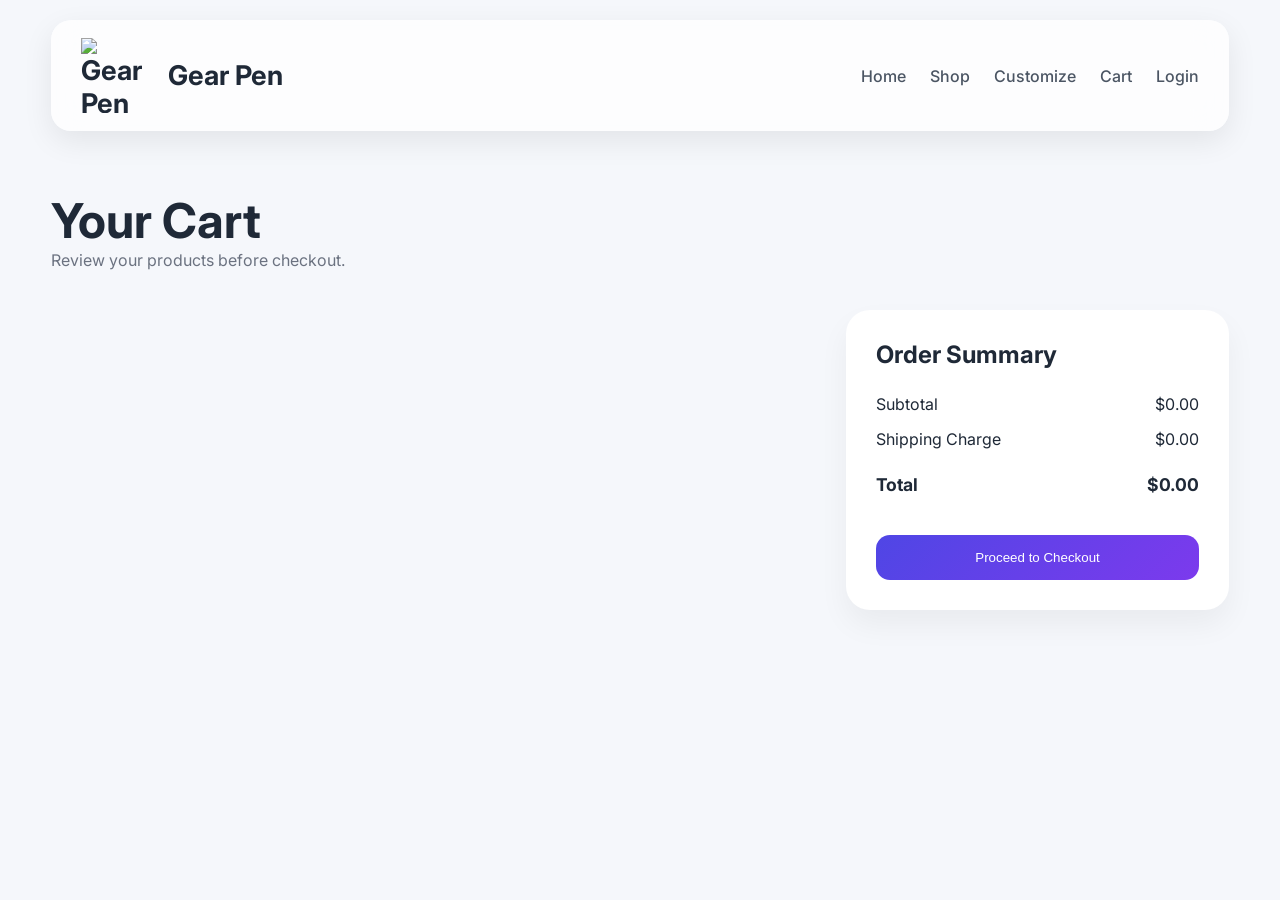
==== cart.html @ 536dc565 "Add files via upload Initial website upload" ====
<!DOCTYPE html>
<html lang="en">
<head>
    <meta charset="UTF-8">
    <meta name="viewport" content="width=device-width, initial-scale=1.0">
    <title>Cart - Gear Pen</title>

    <link rel="stylesheet" href="style.css">

    <link rel="preconnect" href="https://fonts.googleapis.com">
    <link rel="preconnect" href="https://fonts.gstatic.com" crossorigin>

    <link href="https://fonts.googleapis.com/css2?family=Inter:wght@300;400;500;600;700;800&display=swap" rel="stylesheet">
</head>

<body>

<header class="navbar">

    <div class="logo">
    <img src="images/logo.png" alt="Gear Pen Logo">
    <span>Gear Pen</span>
</div>

    <nav class="links">
        <a href="index.html">Home</a>
        <a href="shop.html">Shop</a>
        <a href="customize.html">Customize</a>
        <a href="cart.html">Cart</a>
        <a href="login.html">Login</a>
    </nav>

</header>

<section class="cart-page">

    <div class="cart-header">
        <h1>Your Cart</h1>
        <p>Review your products before checkout.</p>
    </div>

    <div class="cart-layout">

        <!-- LEFT SIDE -->

        <div class="cart-items" id="cart-items">

</div>
        <!-- RIGHT SIDE -->

        <div class="summary-card">

            <h2>Order Summary</h2>

            <div class="summary-row">
    <span>Subtotal</span>
    <span id="cart-subtotal">$0.00</span>
</div>

<div class="summary-row">
    <span>Shipping Charge</span>
    <span id="cart-shipping">$5.00</span>
</div>

<div class="summary-row total-row">
    <span>Total</span>
    <span id="cart-total">$0.00</span>
</div>
            <button class="checkout-btn" onclick="window.location.href='checkout.html'">
    Proceed to Checkout
</button>

        </div>

    </div>

</section>

<script src="script.js"></script>

</body>
</html>
---- style.css ----
/* RESET */

* {
    margin: 0;
    padding: 0;
    box-sizing: border-box;
}

body {
    font-family: 'Inter', sans-serif;
    background: #f5f7fb;
    color: #1f2937;
}

/* NAVBAR */

.navbar {
    width: 92%;
    max-width: 1300px;

    margin: 20px auto;

    display: flex;
    justify-content: space-between;
    align-items: center;

    padding: 18px 30px;

    background: rgba(255, 255, 255, 0.75);
    backdrop-filter: blur(16px);

    border-radius: 20px;

    box-shadow: 0 10px 30px rgba(0,0,0,0.08);

    position: sticky;
    top: 15px;
    z-index: 200;
}

.logo {
    display: flex;
    align-items: center;
    gap: 12px;

    font-size: 1.7rem;
    font-weight: 700;
}

.logo img {
    width: 75px;
    height: 75px;

    object-fit: contain;
}

.links {
    display: flex;
    gap: 24px;
}

.links a {
    text-decoration: none;
    color: #4b5563;
    font-weight: 500;
    transition: 0.3s;
}

.links a:hover {
    color: #4f46e5;
}

/* BUTTONS */

.btn-primary {
    display: inline-block;

    text-decoration: none;

    background: linear-gradient(
        135deg,
        #4f46e5,
        #7c3aed
    );

    color: white;

    padding: 14px 120px;

    border-radius: 12px;

    font-weight: 500;

    transition: 0.3s;
}

.btn-primary:hover {
    transform: translateY(-3px);
}

.btn-secondary {
    display: inline-block;

    text-decoration: none;

    border: 1px solid #d1d5db;

    color: #111827;

    padding: 14px 24px;

    border-radius: 12px;
}

/* HERO */

.hero {
    width: 92%;
    max-width: 1300px;

    margin: auto;

    min-height: 80vh;

    display: flex;
    align-items: center;
}

.hero-left {
    max-width: 700px;
}

.tag {
    display: inline-block;

    background: #e0e7ff;
    color: #4f46e5;

    padding: 8px 16px;

    border-radius: 999px;

    margin-bottom: 20px;

    font-size: 0.9rem;
}

.hero h1 {
    font-size: 4rem;
    line-height: 1.1;

    margin-bottom: 20px;

    font-weight: 800;
}

.hero p {
    color: #6b7280;

    font-size: 1.1rem;

    margin-bottom: 30px;
}

.hero-buttons {
    display: flex;
    gap: 15px;
}

/* CUSTOM SECTION */

.custom-highlight {
    width: 92%;
    max-width: 1300px;

    margin: 40px auto;
}

.custom-card {
    padding: 60px;

    border-radius: 60px;

    color: white;

    background: linear-gradient(
        135deg,
        #4f46e5,
        #7c3aed,
        #06b6d4
    );
}

.custom-card h2 {
    font-size: 2.3rem;
    margin-bottom: 15px;
}

.custom-card p {
    margin-bottom: 25px;
}

/* FEATURES */

.features {
    width: 92%;
    max-width: 1300px;

    margin: 80px auto;

    display: grid;

    grid-template-columns: repeat(auto-fit, minmax(250px, 1fr));

    gap: 25px;
}

.feature-box {
    background: white;

    padding: 30px;

    border-radius: 24px;

    box-shadow: 0 15px 30px rgba(0,0,0,0.05);
}

.feature-box h3 {
    margin-bottom: 15px;
}

/* PRODUCTS */

.products-section {
    width: 92%;
    max-width: 1300px;

    margin: 80px auto;
}

.products-section h2 {
    text-align: center;

    margin-bottom: 40px;

    font-size: 2rem;
}

.product-grid {
    display: grid;

    grid-template-columns: repeat(auto-fit, minmax(280px, 1fr));

    gap: 25px;
}

.card {
    background: white;

    padding: 30px;

    border-radius: 24px;

    box-shadow: 0 15px 30px rgba(0,0,0,0.05);

    transition: 0.3s;
}

.card:hover {
    transform: translateY(-8px);
}

.card h3 {
    margin-bottom: 15px;
}

.card p {
    margin-bottom: 20px;
}

.card button {
    width: 100%;

    border: none;

    padding: 12px;

    border-radius: 12px;

    cursor: pointer;

    color: white;

    background: linear-gradient(
        135deg,
        #4f46e5,
        #7c3aed
    );
}

/* FOOTER */

.footer {
    text-align: center;

    padding: 50px;

    color: #6b7280;
}

/* MOBILE */

@media (max-width: 768px) {

    .navbar {
        flex-direction: column;
        gap: 15px;
    }

    .links {
        flex-wrap: wrap;
        justify-content: center;
    }

    .hero h1 {
        font-size: 2.5rem;
    }

    .hero-buttons {
        flex-direction: column;
    }

    .custom-card {
        padding: 30px;
    }
}
/* LOGIN PAGE */

.login-page {

    min-height: 80vh;

    display: flex;
    justify-content: center;
    align-items: center;

    padding: 40px;
}

.login-box {

    width: 100%;
    max-width: 450px;

    background: rgba(255,255,255,0.7);

    backdrop-filter: blur(20px);

    border-radius: 30px;

    padding: 50px;

    box-shadow:
    0 20px 50px rgba(0,0,0,0.08);
}

.login-box h1 {

    font-size: 2.5rem;

    margin-bottom: 10px;
}

.login-box p {

    color: #6b7280;

    margin-bottom: 30px;
}

.login-box form {

    display: flex;
    flex-direction: column;

    gap: 15px;
}

.login-box input {

    padding: 16px;

    border: 1px solid #dbe2ea;

    border-radius: 14px;

    font-size: 1rem;

    outline: none;
}

.login-box input:focus {

    border-color: #4f46e5;
}

.login-box button {

    border: none;

    padding: 16px;

    border-radius: 14px;

    color: white;

    font-weight: 600;

    cursor: pointer;

    background: linear-gradient(
        135deg,
        #4f46e5,
        #7c3aed
    );
}

.login-footer {

    margin-top: 25px;

    text-align: center;
}

.login-footer span {

    color: #6b7280;
}

.login-footer a {

    margin-left: 5px;

    text-decoration: none;

    color: #4f46e5;

    font-weight: 600;
}
/* CART PAGE */

.cart-page {

    width: 92%;
    max-width: 1300px;

    margin: 60px auto;
}

.cart-header {

    margin-bottom: 40px;
}

.cart-header h1 {

    font-size: 3rem;
}

.cart-header p {

    color: #6b7280;
}

.cart-layout {

    display: grid;

    grid-template-columns: 2fr 1fr;

    gap: 30px;
}

.cart-items {

    display: flex;
    flex-direction: column;

    gap: 20px;
}

.cart-item {

    background: white;

    padding: 25px;

    border-radius: 20px;

    box-shadow:
    0 15px 30px rgba(0,0,0,0.05);

    display: flex;

    justify-content: space-between;
    align-items: center;
}

.quantity-box {

    display: flex;
    align-items: center;

    gap: 12px;
}

.quantity-box button {

    width: 35px;
    height: 35px;

    border: none;

    border-radius: 10px;

    background: #eef2ff;

    cursor: pointer;
}

.summary-card {

    background: white;

    padding: 30px;

    border-radius: 24px;

    box-shadow:
    0 15px 30px rgba(0,0,0,0.05);

    height: fit-content;
}

.summary-card h2 {

    margin-bottom: 25px;
}

.summary-row {

    display: flex;

    justify-content: space-between;

    margin-bottom: 15px;
}

.total-row {

    font-weight: 700;

    font-size: 1.1rem;

    margin-top: 25px;
}

.checkout-btn {

    width: 100%;

    margin-top: 25px;

    border: none;

    padding: 15px;

    border-radius: 14px;

    color: white;

    cursor: pointer;

    background: linear-gradient(
        135deg,
        #4f46e5,
        #7c3aed
    );
}

@media(max-width:900px){

    .cart-layout{
        grid-template-columns:1fr;
    }

}
/* ==========================
   CUSTOMIZE PAGE
========================== */

.section{
    width: 92%;
    max-width: 1300px;

    margin: 40px auto 35px auto;
    padding: 0 10px;
}

.section h1{
    font-size: 3rem;
    margin-bottom: 10px;
}

.section p{
    color: #6b7280 !important;
    font-size: 1.1rem;
}

.custom-container{
    width: 92%;
    max-width: 1300px;

    margin: 35px auto 60px auto;
}

.custom-card{
    padding: 60px;
    border-radius: 60px;

    color: white;

    background: linear-gradient(
        135deg,
        #4f46e5,
        #7c3aed,
        #06b6d4
    );
}

/* FORM LAYOUT */

.custom-card label{
    display:block;
    margin-top:20px;
    margin-bottom:8px;
    font-weight:600;
}

.custom-card input,
.custom-card select,
.custom-card textarea{
    width:100%;

    padding:14px;

    border:none;

    border-radius:12px;

    margin-bottom:10px;

    font-size:1rem;
}

.submit-btn{
    margin-top:20px;

    border:none;

    padding:15px 25px;

    border-radius:14px;

    color:white;

    cursor:pointer;

    font-weight:600;

    background:rgba(255,255,255,0.2);
    backdrop-filter:blur(10px);
}

.submit-btn:hover{
    background:rgba(255,255,255,0.3);
}

/* MOBILE */

@media(max-width:768px){

    .section{
        margin-top:25px;
        margin-bottom:25px;
    }

    .section h1{
        font-size:2.2rem;
    }

    .custom-container{
        margin-top:25px;
    }

    .custom-card{
        padding:30px;
        border-radius:30px;
    }
}

.product-image {
    width: 100%;
    height: 220px;
    object-fit: cover;
    border-radius: 16px;
    margin-bottom: 20px;
}

.card {
    overflow: hidden;
}

.card h3 {
    margin-bottom: 10px;
}

.card p {
    margin-bottom: 15px;
}

/* ==========================
   SHOP CART CONTROLS
========================== */


.cart-btn {

    width:100%;

    padding:14px 20px;

    border:none;

    border-radius:14px;

    cursor:pointer;

    color:white;

    font-size:1rem;

    font-weight:600;

    background:linear-gradient(
        135deg,
        #4f46e5,
        #7c3aed
    );

    transition:0.3s;

}



.cart-btn:hover {

    transform:translateY(-3px);

}




/* SHOP QUANTITY CONTROL */


.quantity-box {

    display:flex;

    justify-content:center;

    align-items:center;

    gap:15px;

    margin-top:15px;

}



.quantity-box span {

    min-width:30px;

    text-align:center;

    font-size:1.2rem;

    font-weight:700;

}




.quantity-box button {

    width:40px;

    height:40px;

    border:none;

    border-radius:12px;

    cursor:pointer;

    font-size:1.2rem;

    font-weight:700;

    background:#eef2ff;

    color:#4f46e5;

    transition:0.3s;

}



.quantity-box button:hover {

    background:#4f46e5;

    color:white;

}



/* SHOP PRODUCT TEXT */


.price {

    font-size:1.3rem;

    font-weight:700;

    color:#4f46e5;

}

/* ==========================
   CHECKOUT PAGE
========================== */


.checkout-page {

    width: 92%;
    max-width: 1300px;

    margin: 60px auto;

}



.checkout-container {

    display: grid;

    grid-template-columns: 2fr 1fr;

    gap: 35px;

}



/* CHECKOUT FORM */


.checkout-form {

    background: white;

    padding: 45px;

    border-radius: 30px;

    box-shadow:
    0 15px 35px rgba(0,0,0,0.06);

}



.checkout-form h1 {

    font-size: 2.8rem;

    margin-bottom: 10px;

}



.checkout-form p {

    color:#6b7280;

    margin-bottom:30px;

}



.checkout-form label {

    display:block;

    margin-top:18px;

    margin-bottom:8px;

    font-weight:600;

}



.checkout-form input,
.checkout-form textarea {


    width:100%;

    padding:15px;

    border:1px solid #e5e7eb;

    border-radius:14px;

    font-size:1rem;

    outline:none;

}



.checkout-form textarea {

    height:130px;

    resize:none;

}



.checkout-form input:focus,
.checkout-form textarea:focus {

    border-color:#4f46e5;

}



/* ORDER SUMMARY */


.checkout-summary {


    background:white;

    padding:35px;

    border-radius:30px;

    height:fit-content;

    box-shadow:

    0 15px 35px rgba(0,0,0,0.06);

}



.checkout-summary h2 {

    margin-bottom:25px;

}



.checkout-item {

    display:flex;

    justify-content:space-between;

    margin-bottom:15px;

    color:#374151;

}



.checkout-summary hr {

    margin:25px 0;

    border:none;

    border-top:1px solid #e5e7eb;

}



/* BUTTON */


.checkout-form .checkout-btn {

    margin-top:30px;

    width:100%;

    border:none;

    padding:16px;

    border-radius:14px;

    cursor:pointer;

    font-size:1rem;

    font-weight:600;

    color:white;


    background:linear-gradient(

    135deg,

    #4f46e5,

    #7c3aed

    );

}



.checkout-form .checkout-btn:hover {

    transform:translateY(-3px);

}




/* MOBILE */


@media(max-width:900px){


    .checkout-container {

        grid-template-columns:1fr;

    }


}

.go-to-cart-btn{

    position: fixed;

    bottom: 20px;
    left: 50%;

    transform: translateX(-50%);

    background: linear-gradient(
        135deg,
        #4f46e5,
        #7c3aed
    );

    color: white;

    text-decoration: none;

    padding: 16px 40px;

    border-radius: 50px;

    font-weight: 600;

    box-shadow:
    0 10px 25px rgba(0,0,0,0.2);

    z-index: 999;

    display: none;
}

.whatsapp-card{

    background:white;

    padding:35px;

    border-radius:24px;

    margin-bottom:30px;

    text-align:center;

    box-shadow:
    0 15px 30px rgba(0,0,0,0.05);

}

.whatsapp-card h2{

    margin-bottom:15px;

}

.whatsapp-card p{

    color:#6b7280;

    margin-bottom:20px;

}

.whatsapp-btn{

    display:inline-block;

    background:#25D366;

    color:white;

    text-decoration:none;

    padding:15px 30px;

    border-radius:14px;

    font-weight:600;

}

.or-divider{

    display:flex;

    align-items:center;

    justify-content:center;

    margin:30px 0;

}

.or-divider::before,
.or-divider::after{

    content:"";

    flex:1;

    height:1px;

    background:#d1d5db;

}

.or-divider span{

    margin:0 15px;

    font-weight:600;

    color:#6b7280;

}
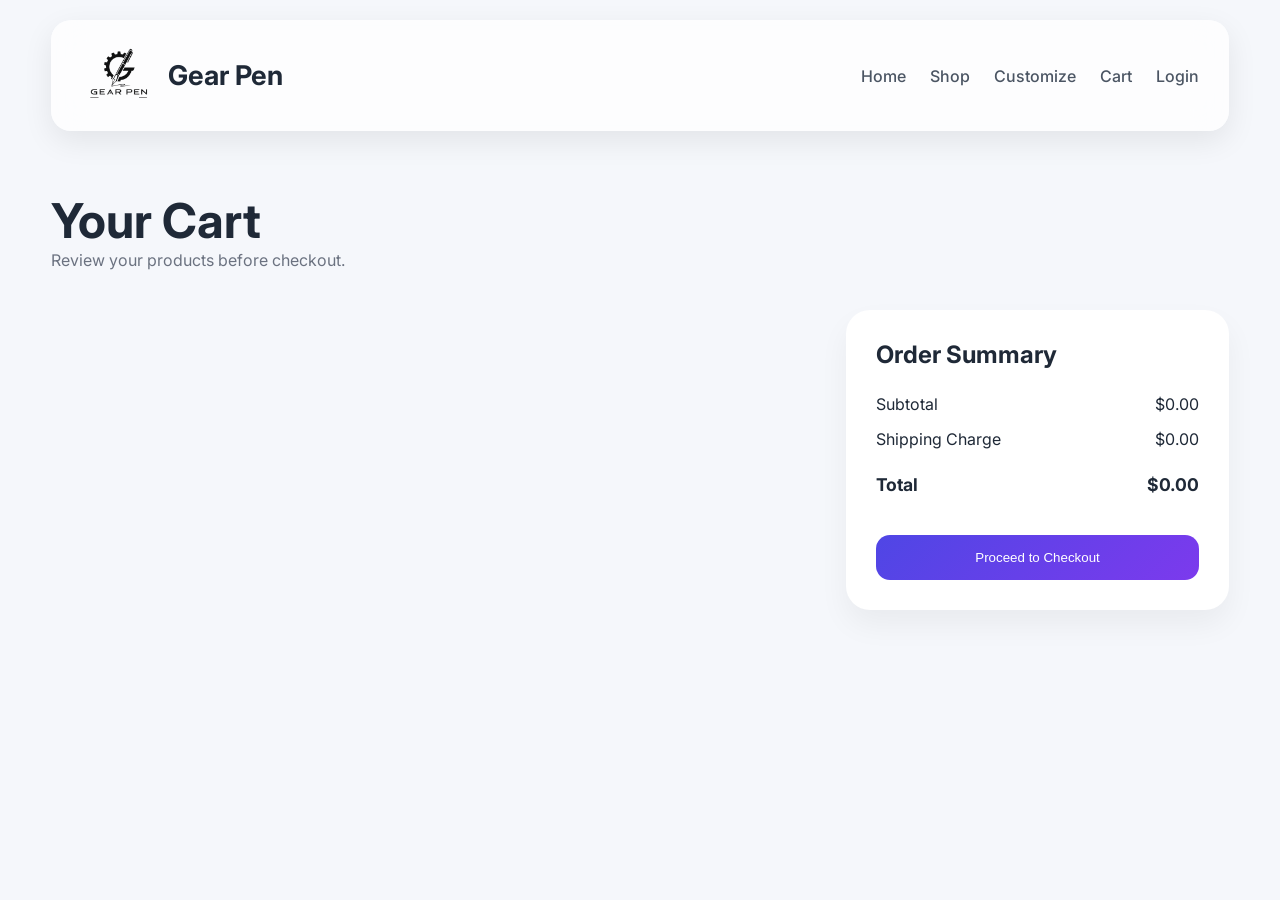
==== commit afd6a01a: "Fix HTML structure and update logo path" ====
--- a/cart.html
+++ b/cart.html
@@ -18,7 +18,7 @@
 <header class="navbar">
 
     <div class="logo">
-    <img src="images/logo.png" alt="Gear Pen Logo">
+    <img src="Images/logo.png" alt="Gear Pen Logo">
     <span>Gear Pen</span>
 </div>
 
@@ -79,4 +79,4 @@
 <script src="script.js"></script>
 
 </body>
-</html>+</html>
